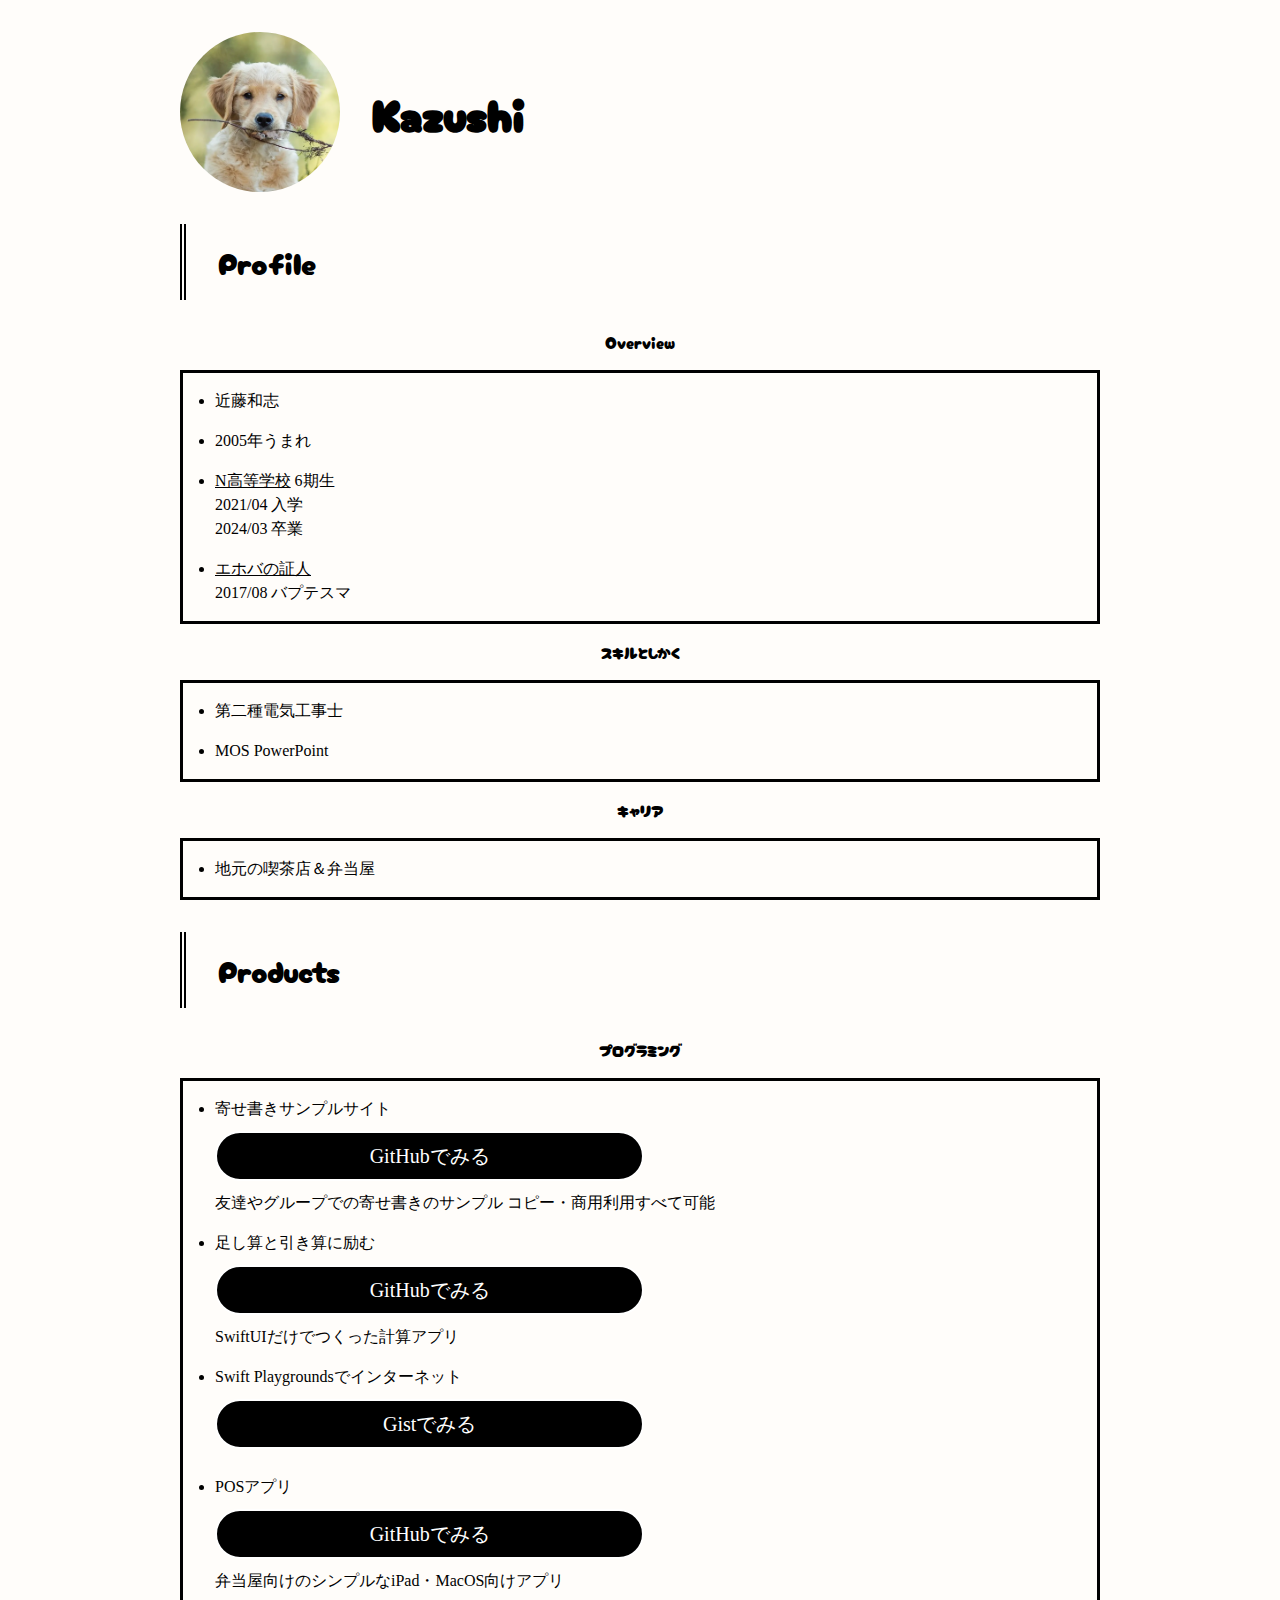
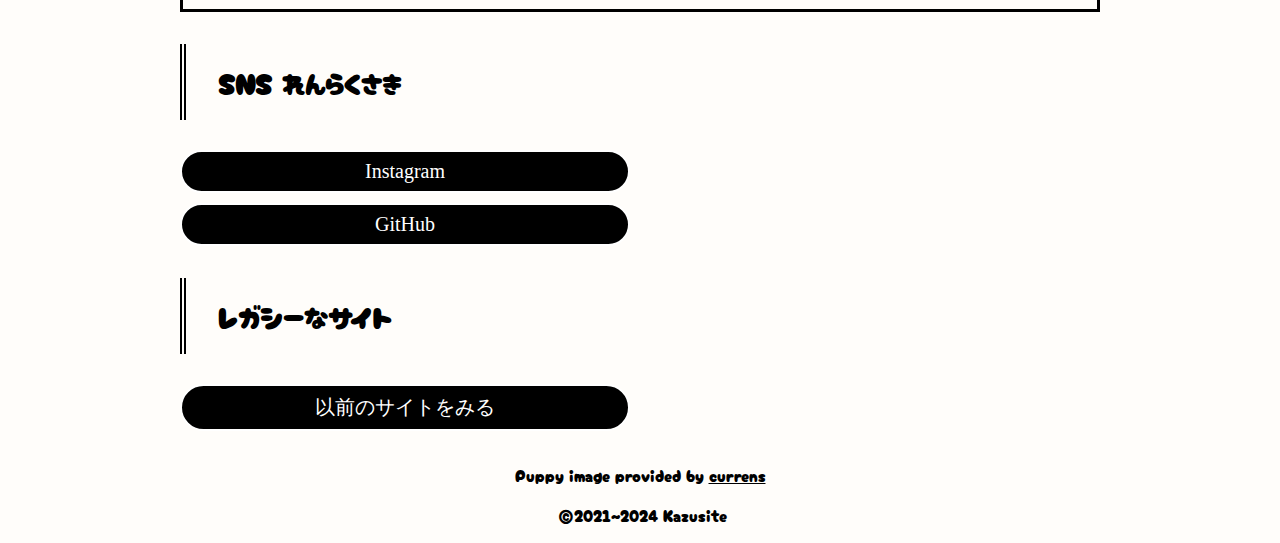
==== index.html @ f6736a59 "Update index.html" ====
<!DOCTYPE html>
<html lang="ja">

<head>
    <meta charset="UTF-8" />
    <meta name="description" content="かずしのぷろふぃーる">
    <title>Kazushi</title>
    <link rel="stylesheet" href="style.css">

    <link href="https://fonts.googleapis.com/css2?family=Cherry+Bomb+One&display=swap" rel="stylesheet">

    <meta name="viewport" content="width=device-width,initial-scale=1.0">

    <link rel="shortcut icon" type="image/x-icon" href="puppy.webp">
</head>


<header class="padding profile center">
    <img class="person" src="puppy.webp" alt="Puppy" height="160" width="160">
    <br class="br-mobile">
    <b class="nametitle center">Kazushi</b>
</header>

<body>
    <section class="padding">
        <p class="title">Profile</p>
        <p class="subtitle">Overview</p>
        <ul>
            <li>近藤和志</li>
            <li>2005年うまれ</li>
            <li><a class="plainlink" href="https://nnn.ed.jp/">N高等学校</a> 6期生<br>2021/04 入学<br>2024/03 卒業</li>
            <li><a class="plainlink" href="https://www.jw.org/">エホバの証人</a><br>2017/08 バプテスマ</li>
        </ul>
        <p class="subtitle">スキルとしかく</p>
        <ul>
            <li>第二種電気工事士</li>
            <li>MOS PowerPoint</li>
        </ul>
        <p class="subtitle">キャリア</p>
        <ul>
            <li>地元の喫茶店＆弁当屋</li>
        </ul>
    </section>

    <section class="padding">
        <p class="title">Products</p>
        <p class="subtitle">プログラミング</p>
        <ul>
            <li>寄せ書きサンプルサイト<br><a class="margin-top link githublink"
                    href="https://github.com/Kazusite/congratulations">GitHubでみる</a>友達やグループでの寄せ書きのサンプル コピー・商用利用すべて可能
            </li>
            <li>足し算と引き算に励む<br><a class="margin-top link githublink"
                    href="https://github.com/Kondo-Kazushi/Calc">GitHubでみる</a>SwiftUIだけでつくった計算アプリ</li>
            <li>Swift Playgroundsでインターネット<br><a class="margin-top link githublink"
                    href="https://gist.github.com/Kondo-Kazushi/c0a9afeef151ff16d5f1f5abfee2a293">Gistでみる</a></li>
            <li>POSアプリ<br><a class="margin-top link githublink"
                    href="https://github.com/Kondo-Kazushi/POS/tree/main">GitHubでみる</a>弁当屋向けのシンプルなiPad・MacOS向けアプリ
            </li>
        </ul>
    </section>

    <section class="padding">
        <p class="title">SNS れんらくさき</p>
        <a class="link instalink" href="https://www.instagram.com/kazu.120n">Instagram</a>
        <a class="link githublink" href="https://github.com/Kondo-Kazushi">GitHub</a>
    </section>

    <section class="padding">
        <p class="title">レガシーなサイト</p>
        <a class="link legacylink" href="https://kazusite.github.io/mypage">以前のサイトをみる</a>
    </section>

</body>

<footer class="center">
    <p>Puppy image provided by <a class="plainlink" href="https://pixabay.com/ja/users/currens-302891/">currens</a></p>
    <p>&nbsp;&copy;2021~2024&nbsp;Kazusite</p>
</footer>

</html>
---- style.css ----
/*root*/

:root {
    font-family: 'Cherry Bomb One';
}

/* 文字の場所 */
.center {
    text-align: center;
}

/* Theme */
/* Dark */
@media (prefers-color-scheme: dark) {
    :root {
        background-color: #000b1c;
        color: #fff;
    }

    a.link {
        color: black;
        background-color: white;
        border: 2px solid black;
    }

    ul {
        border: solid 3px white;
    }

    .plainlink {
        color: white;
    }

}

/* Light */
@media (prefers-color-scheme: light) {
    :root {
        background-color: #fffdfa;
    }

    a.link {
        color: white;
        background-color: black;
        border: 2px solid white;
    }

    ul {
        border: solid 3px black;
    }

    .plainlink {
        color: black;
    }
}

/*プロフィール画像*/

.person {
    border-radius: 50%;
    max-height: 160px;
    max-width: 160px;
}

.nametitle {
    font-size: 45px;
    font-family: 'Cherry Bomb One', cursive;
    transition: 0.35s;
}

/*プロフィールの箇条書き*/

ul {
    padding: 0.5em 0.5em 0.5em 2em;
    font-family: "ヒラギノ丸ゴ ProN";
    transition: 0.35s;
}

ul li {
    line-height: 1.5;
    padding: 0.5em 0;
}

/* バカでかい */

@media screen and (min-width: 1000px) {
    :root {
        margin: auto;
        max-width: 1000px;
    }

}

/*レスポンシブ画面対応*/
/* PC */

@media screen and (min-width: 500px) {

    .person:hover {
        transform: scale(1.05);
    }

    .person {
        transition: 0.35s;
    }

    .nametitle:hover {
        transform: scale(1.1);
    }

    .padding {
        margin: 2rem;
    }

    .profile {
        display: flex;
        align-items: center;
        gap: 2em;
    }

    .br-mobile {
        display: none;
    }

    .link {
        max-width: 45%;
    }

    /* PCのTheme対応 */
    @media (prefers-color-scheme: dark) {
        a.githublink:hover {
            color: white;
            background: black;
            border: 2px solid white;
        }

        a.instalink:hover {
            color: white;
            background: #d6249f;
            background: -webkit-linear-gradient(45deg, #fdf497 0%, #fdf497 5%, #fd5949 45%, #d6249f 60%, #285aeb 90%);
            background: linear-gradient(45deg, #fdf497 0%, #fdf497 5%, #fd5949 45%, #d6249f 60%, #285aeb 90%);
            border: 2px solid white;
        }

        a.legacylink:hover {
            color: white;
            background: #4169e1;
            border: 2px solid white;
        }

        .plainlink:hover {
            color: gainsboro;
        }
    }

    @media (prefers-color-scheme: light) {
        a.githublink:hover {
            color: black;
            background: white;
            border: 2px solid black;
        }

        a.instalink:hover {
            color: white;
            background: #d6249f;
            background: -webkit-linear-gradient(45deg, #fdf497 0%, #fdf497 5%, #fd5949 45%, #d6249f 60%, #285aeb 90%);
            background: linear-gradient(45deg, #fdf497 0%, #fdf497 5%, #fd5949 45%, #d6249f 60%, #285aeb 90%);
            border: 2px solid black;
        }

        a.legacylink:hover {
            color: white;
            background: #4169e1;
            border: 2px solid black;
        }

        .plainlink:hover {
            color: lightslategray;
        }
    }

    ul:hover {
        transform: scale(1.02);
    }

    .subtitle:hover {
        transform: scale(1.1);
    }
}

/* Mobile */
@media screen and (max-width: 500px) {
    .padding {
        margin: 0.5rem;
    }

    .profile {
        margin-top: 3.5rem;
    }

    .link {
        max-width: 500px;
    }
}

.title {
    padding: 1rem 2rem;
    border-left: 6px double;
    font-size: 30px;
    transition: 0.35s;
}

.subtitle {
    text-align: center;
    transition: 0.35s;
}

.link {
    padding: 0.5rem 1rem;
    border-radius: 30px;
    font-size: 20px;
    font-family: "ヒラギノ丸ゴ ProN";
    text-decoration: none;
    display: block;
    text-align: center;
    margin-top: 10px;
    margin-bottom: 10px;
}
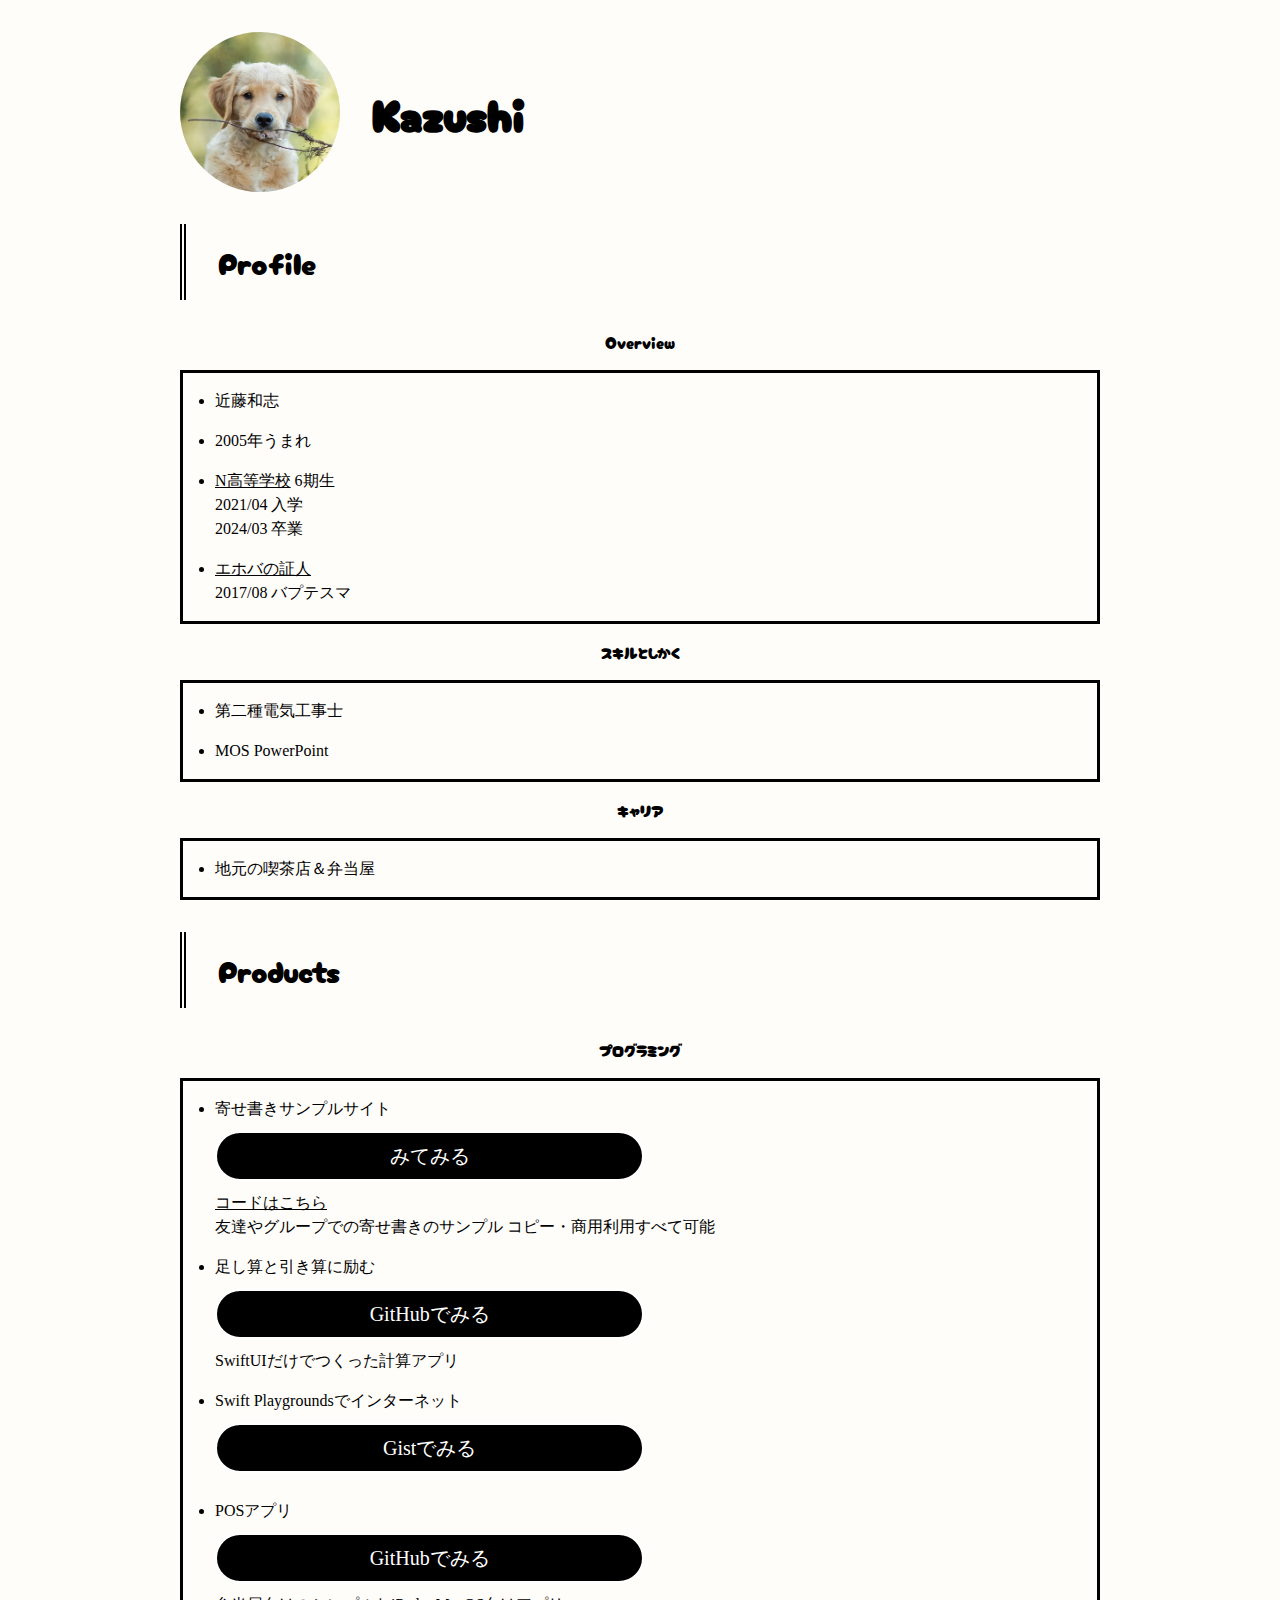
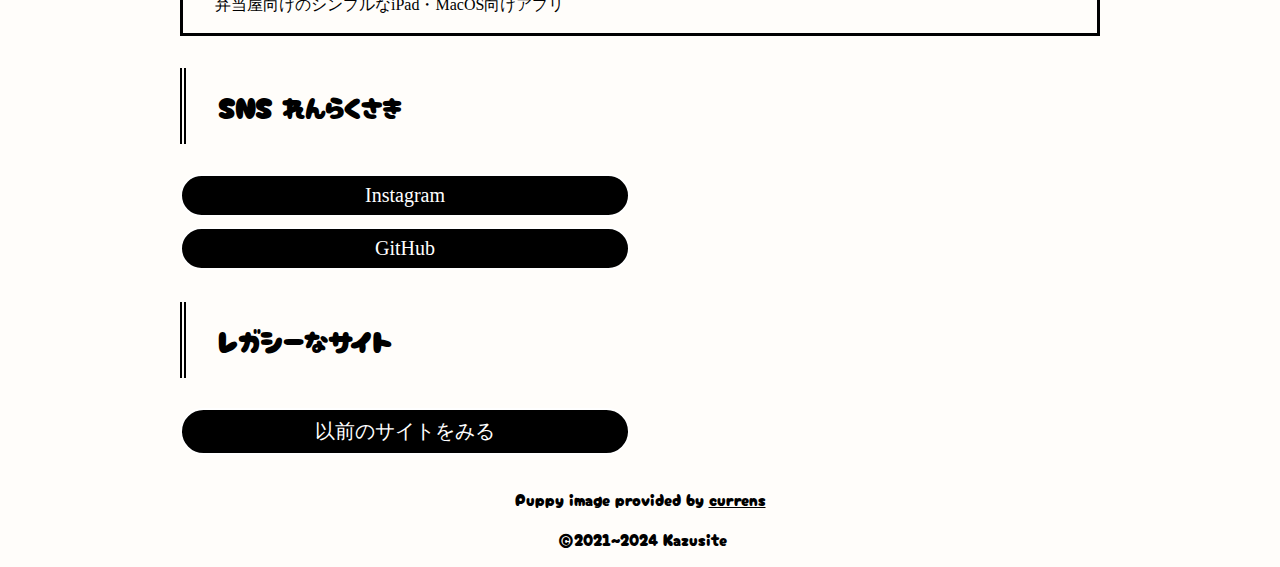
==== commit 4ec72cc5: "Update index.html" ====
--- a/index.html
+++ b/index.html
@@ -47,7 +47,7 @@
         <p class="subtitle">プログラミング</p>
         <ul>
             <li>寄せ書きサンプルサイト<br><a class="margin-top link githublink"
-                    href="https://github.com/Kazusite/congratulations">GitHubでみる</a>友達やグループでの寄せ書きのサンプル コピー・商用利用すべて可能
+                    href="https://kazusite.github.io/congratulations">みてみる</a><a class="plainlink" href="https://github.com/Kazusite/congratulations">コードはこちら</a><br>友達やグループでの寄せ書きのサンプル コピー・商用利用すべて可能
             </li>
             <li>足し算と引き算に励む<br><a class="margin-top link githublink"
                     href="https://github.com/Kondo-Kazushi/Calc">GitHubでみる</a>SwiftUIだけでつくった計算アプリ</li>
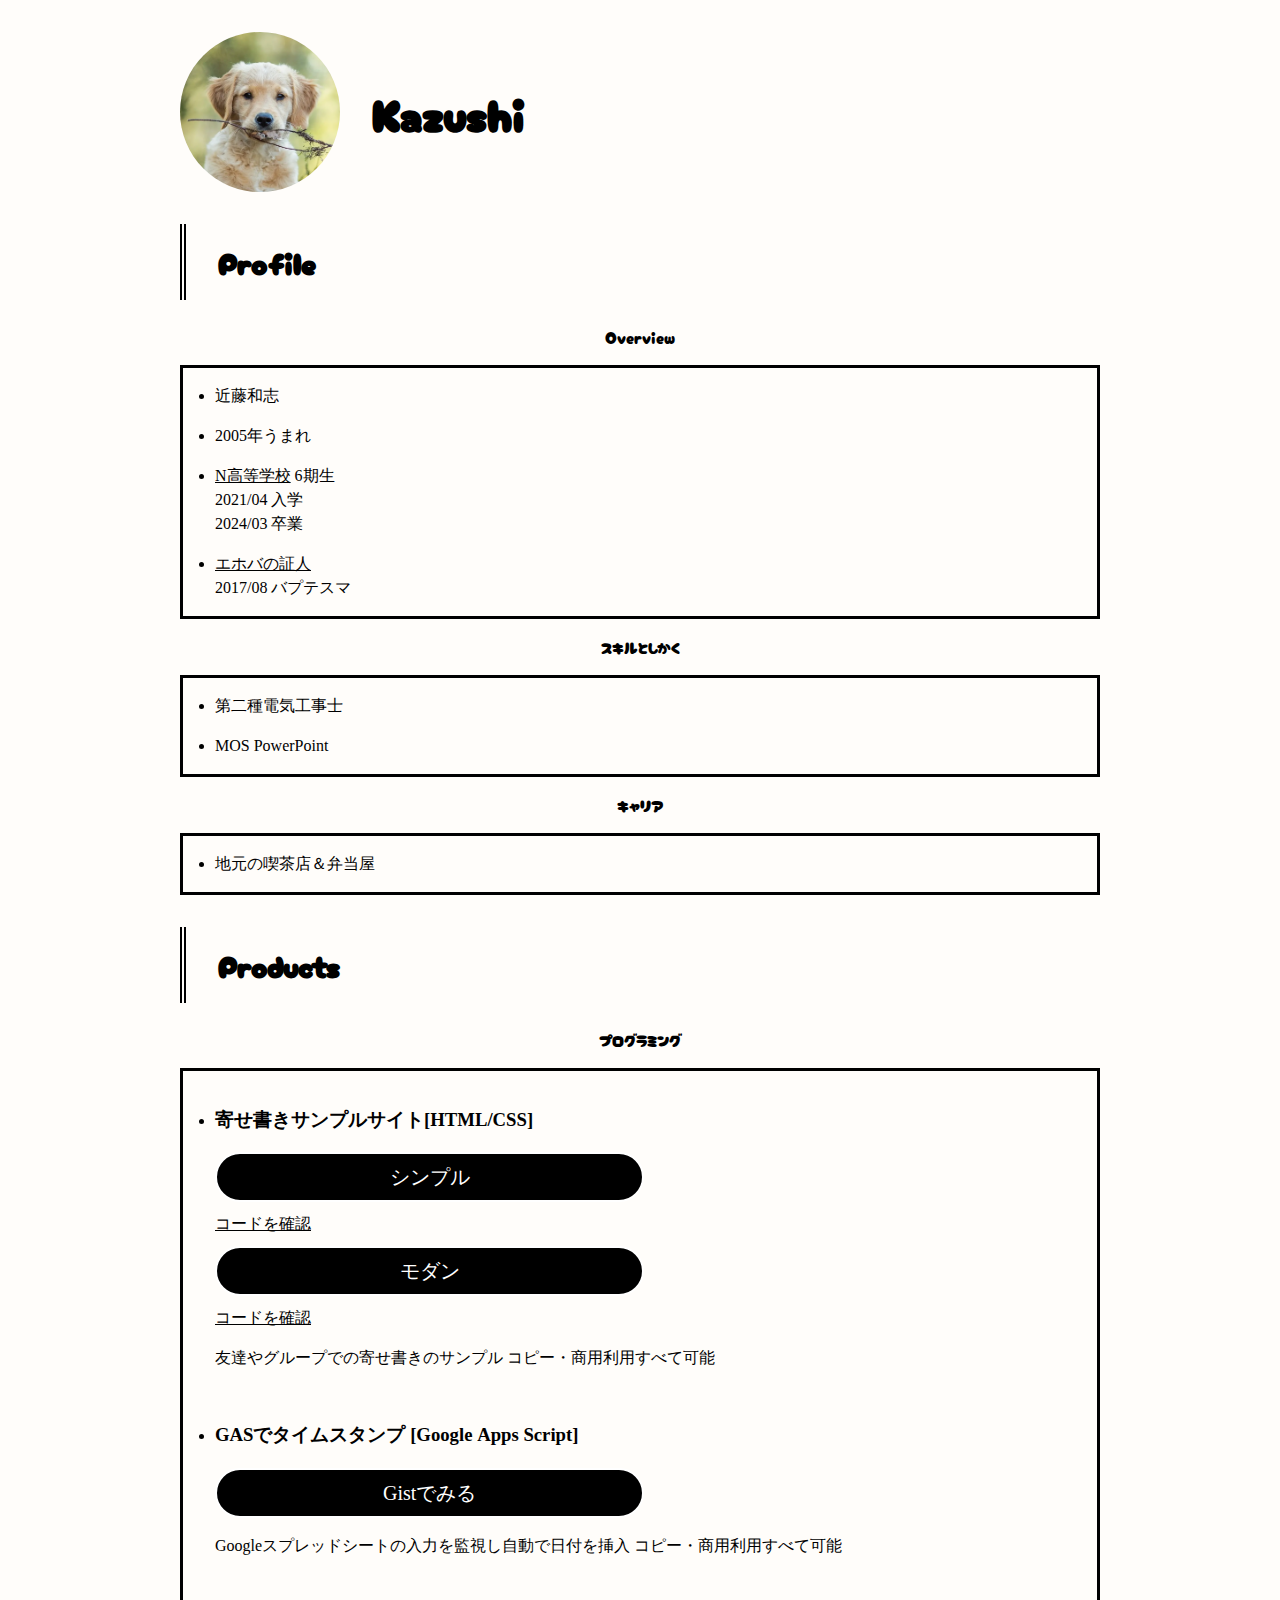
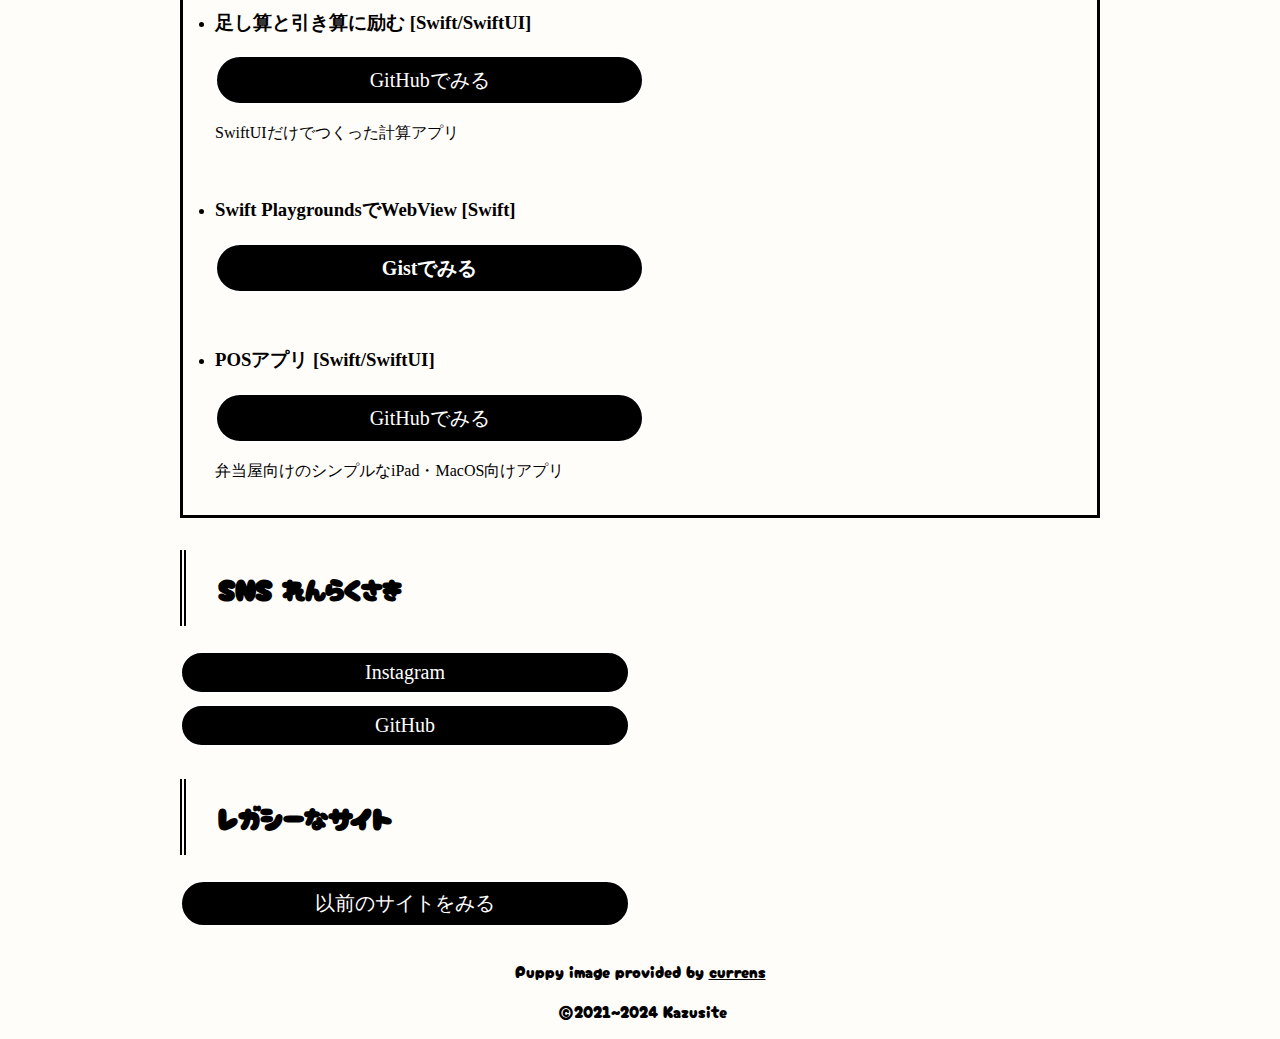
==== commit ebe9ef96: "Update index.html" ====
--- a/index.html
+++ b/index.html
@@ -14,67 +14,89 @@
     <link rel="shortcut icon" type="image/x-icon" href="puppy.webp">
 </head>
 
+<body>
+    <header class="padding profile center">
+        <img class="person" src="puppy.webp" alt="Puppy" height="160" width="160">
+        <br class="br-mobile">
+        <h1 class="nametitle center">Kazushi</h1>
+    </header>
 
-<header class="padding profile center">
-    <img class="person" src="puppy.webp" alt="Puppy" height="160" width="160">
-    <br class="br-mobile">
-    <b class="nametitle center">Kazushi</b>
-</header>
+    <main>
+        <section class="padding">
+            <h2 class="title">Profile</h2>
+            <p class="subtitle">Overview</p>
+            <ul>
+                <li>近藤和志</li>
+                <li>2005年うまれ</li>
+                <li><a class="plainlink" href="https://nnn.ed.jp/">N高等学校</a> 6期生<br>2021/04 入学<br>2024/03 卒業</li>
+                <li><a class="plainlink" href="https://www.jw.org/">エホバの証人</a><br>2017/08 バプテスマ</li>
+            </ul>
+            <p class="subtitle">スキルとしかく</p>
+            <ul>
+                <li>第二種電気工事士</li>
+                <li>MOS PowerPoint</li>
+            </ul>
+            <p class="subtitle">キャリア</p>
+            <ul>
+                <li>地元の喫茶店＆弁当屋</li>
+            </ul>
+        </section>
 
-<body>
-    <section class="padding">
-        <p class="title">Profile</p>
-        <p class="subtitle">Overview</p>
-        <ul>
-            <li>近藤和志</li>
-            <li>2005年うまれ</li>
-            <li><a class="plainlink" href="https://nnn.ed.jp/">N高等学校</a> 6期生<br>2021/04 入学<br>2024/03 卒業</li>
-            <li><a class="plainlink" href="https://www.jw.org/">エホバの証人</a><br>2017/08 バプテスマ</li>
-        </ul>
-        <p class="subtitle">スキルとしかく</p>
-        <ul>
-            <li>第二種電気工事士</li>
-            <li>MOS PowerPoint</li>
-        </ul>
-        <p class="subtitle">キャリア</p>
-        <ul>
-            <li>地元の喫茶店＆弁当屋</li>
-        </ul>
-    </section>
+        <section class="padding">
+            <h2 class="title">Products</h2>
+            <p class="subtitle">プログラミング</p>
+            <ul>
+                <li>
+                    <h3>寄せ書きサンプルサイト[HTML/CSS]</h3>
+                    <a class="margin-top link githublink" href="https://kazusite.github.io/congratulations">シンプル</a><a
+                        class="plainlink" href="https://github.com/Kazusite/congratulations">コードを確認</a>
+                    <a class="margin-top link githublink" href="https://kazusite.github.io/message01">モダン</a>
+                    <a class="plainlink" href="https://github.com/Kazusite/message01">コードを確認</a>
+                    <p>友達やグループでの寄せ書きのサンプル コピー・商用利用すべて可能</p>
+                </li>
+                <li>
+                    <h3>GASでタイムスタンプ [Google&nbsp;Apps&nbsp;Script]</h3>
+                    <a class="margin-top link githublink"
+                        href="https://gist.github.com/Kondo-Kazushi/370a2d5ffc9e5d24a54456cce3d7f80e">Gistでみる</a>
+                    <p>Googleスプレッドシートの入力を監視し自動で日付を挿入 コピー・商用利用すべて可能</p>
+                </li>
+                <li>
+                    <h3>足し算と引き算に励む [Swift/SwiftUI]</h3>
+                    <a class="margin-top link githublink" href="https://github.com/Kondo-Kazushi/Calc">GitHubでみる</a>
+                    <p>SwiftUIだけでつくった計算アプリ</p>
+                </li>
+                <li>
+                    <h3>Swift PlaygroundsでWebView [Swift]<h3>
+                            <a class="margin-top link githublink"
+                                href="https://gist.github.com/Kondo-Kazushi/c0a9afeef151ff16d5f1f5abfee2a293">Gistでみる</a>
+                </li>
+                <li>
+                    <h3>POSアプリ [Swift/SwiftUI]</h3>
+                    <a class="margin-top link githublink"
+                        href="https://github.com/Kondo-Kazushi/POS/tree/main">GitHubでみる</a>
+                    <p>弁当屋向けのシンプルなiPad・MacOS向けアプリ</p>
+                </li>
+            </ul>
+        </section>
 
-    <section class="padding">
-        <p class="title">Products</p>
-        <p class="subtitle">プログラミング</p>
-        <ul>
-            <li>寄せ書きサンプルサイト<br><a class="margin-top link githublink"
-                    href="https://kazusite.github.io/congratulations">みてみる</a><a class="plainlink" href="https://github.com/Kazusite/congratulations">コードはこちら</a><br>友達やグループでの寄せ書きのサンプル コピー・商用利用すべて可能
-            </li>
-            <li>足し算と引き算に励む<br><a class="margin-top link githublink"
-                    href="https://github.com/Kondo-Kazushi/Calc">GitHubでみる</a>SwiftUIだけでつくった計算アプリ</li>
-            <li>Swift Playgroundsでインターネット<br><a class="margin-top link githublink"
-                    href="https://gist.github.com/Kondo-Kazushi/c0a9afeef151ff16d5f1f5abfee2a293">Gistでみる</a></li>
-            <li>POSアプリ<br><a class="margin-top link githublink"
-                    href="https://github.com/Kondo-Kazushi/POS/tree/main">GitHubでみる</a>弁当屋向けのシンプルなiPad・MacOS向けアプリ
-            </li>
-        </ul>
-    </section>
+        <section class="padding">
+            <h2 class="title">SNS れんらくさき</h2>
+            <a class="link instalink" href="https://www.instagram.com/kazu.120n">Instagram</a>
+            <a class="link githublink" href="https://github.com/Kondo-Kazushi">GitHub</a>
+        </section>
 
-    <section class="padding">
-        <p class="title">SNS れんらくさき</p>
-        <a class="link instalink" href="https://www.instagram.com/kazu.120n">Instagram</a>
-        <a class="link githublink" href="https://github.com/Kondo-Kazushi">GitHub</a>
-    </section>
+        <section class="padding">
+            <h2 class="title">レガシーなサイト</h2>
+            <a class="link legacylink" href="https://kazusite.github.io/mypage">以前のサイトをみる</a>
+        </section>
+    </main>
 
-    <section class="padding">
-        <p class="title">レガシーなサイト</p>
-        <a class="link legacylink" href="https://kazusite.github.io/mypage">以前のサイトをみる</a>
-    </section>
+    <footer class="center">
+        <p>Puppy image provided by <a class="plainlink" href="https://pixabay.com/ja/users/currens-302891/">currens</a>
+        </p>
+        <p>&nbsp;&copy;2021~2024&nbsp;Kazusite</p>
+    </footer>
 
 </body>
 
-<footer class="center">
-    <p>Puppy image provided by <a class="plainlink" href="https://pixabay.com/ja/users/currens-302891/">currens</a></p>
-    <p>&nbsp;&copy;2021~2024&nbsp;Kazusite</p>
-</footer>
-
 </html>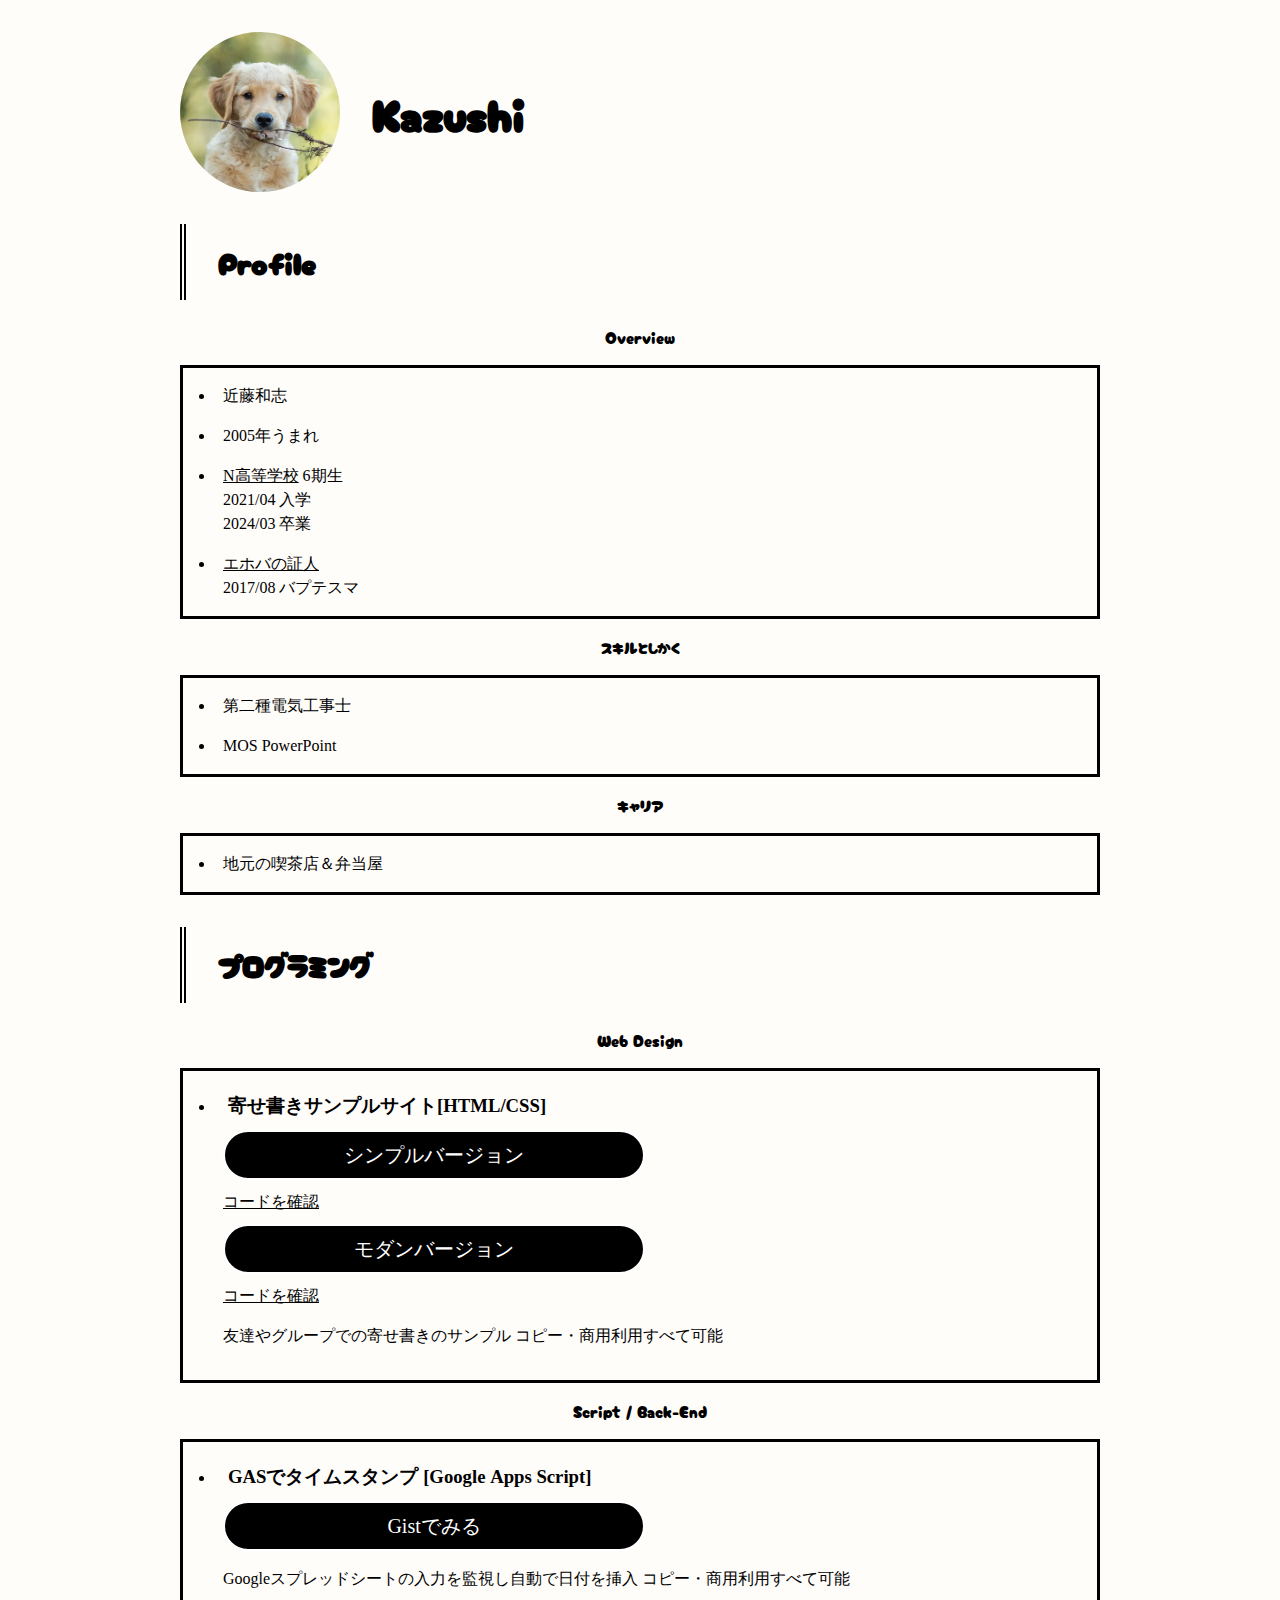
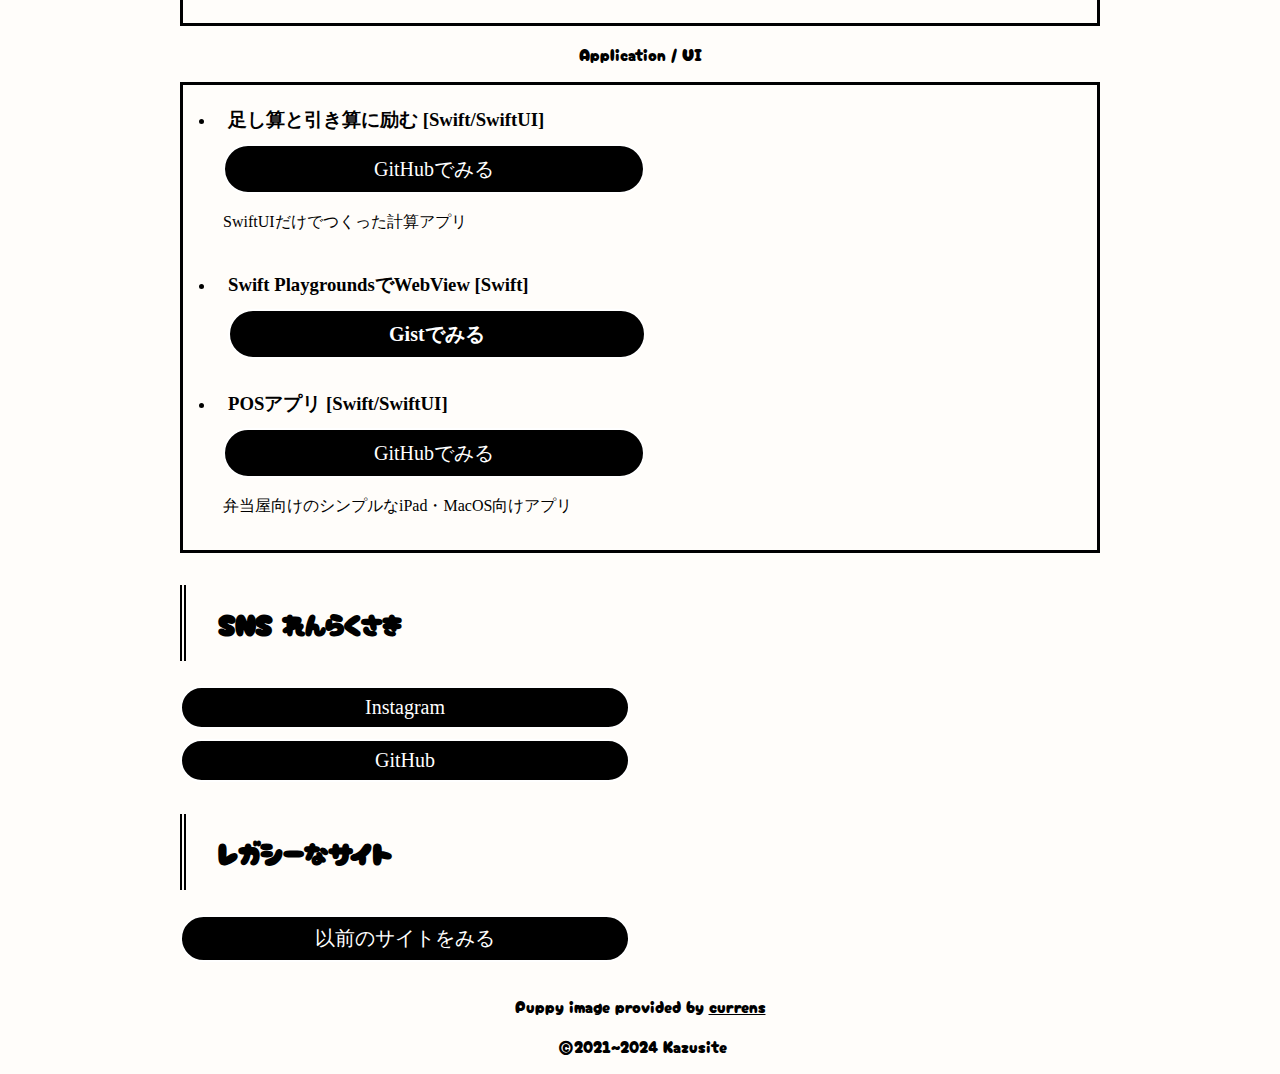
==== commit 48018001: "Update index.html" ====
--- a/index.html
+++ b/index.html
@@ -43,23 +43,29 @@
         </section>
 
         <section class="padding">
-            <h2 class="title">Products</h2>
-            <p class="subtitle">プログラミング</p>
+            <h2 class="title">プログラミング</h2>
+            <p class="subtitle">Web Design</p>
             <ul>
                 <li>
                     <h3>寄せ書きサンプルサイト[HTML/CSS]</h3>
-                    <a class="margin-top link githublink" href="https://kazusite.github.io/congratulations">シンプル</a><a
+                    <a class="margin-top link githublink" href="https://kazusite.github.io/congratulations">シンプルバージョン</a><a
                         class="plainlink" href="https://github.com/Kazusite/congratulations">コードを確認</a>
-                    <a class="margin-top link githublink" href="https://kazusite.github.io/message01">モダン</a>
-                    <a class="plainlink" href="https://github.com/Kazusite/message01">コードを確認</a>
+                    <a class="margin-top link githublink" href="https://kondo-kazushi.github.io/message01/">モダンバージョン</a>
+                    <a class="plainlink" href="https://github.com/Kondo-Kazushi/message01">コードを確認</a>
                     <p>友達やグループでの寄せ書きのサンプル コピー・商用利用すべて可能</p>
                 </li>
+            </ul>
+            <p class="subtitle">Script / Back-End</p>
+            <ul>
                 <li>
                     <h3>GASでタイムスタンプ [Google&nbsp;Apps&nbsp;Script]</h3>
                     <a class="margin-top link githublink"
                         href="https://gist.github.com/Kondo-Kazushi/370a2d5ffc9e5d24a54456cce3d7f80e">Gistでみる</a>
                     <p>Googleスプレッドシートの入力を監視し自動で日付を挿入 コピー・商用利用すべて可能</p>
                 </li>
+            </ul>
+            <p class="subtitle">Application / UI</p>
+            <ul>
                 <li>
                     <h3>足し算と引き算に励む [Swift/SwiftUI]</h3>
                     <a class="margin-top link githublink" href="https://github.com/Kondo-Kazushi/Calc">GitHubでみる</a>
--- a/style.css
+++ b/style.css
@@ -78,7 +78,11 @@
 
 ul li {
     line-height: 1.5;
-    padding: 0.5em 0;
+    padding: 0.5em 0.5em;
+}
+
+h3 {
+    margin: 5px;
 }
 
 /* バカでかい */
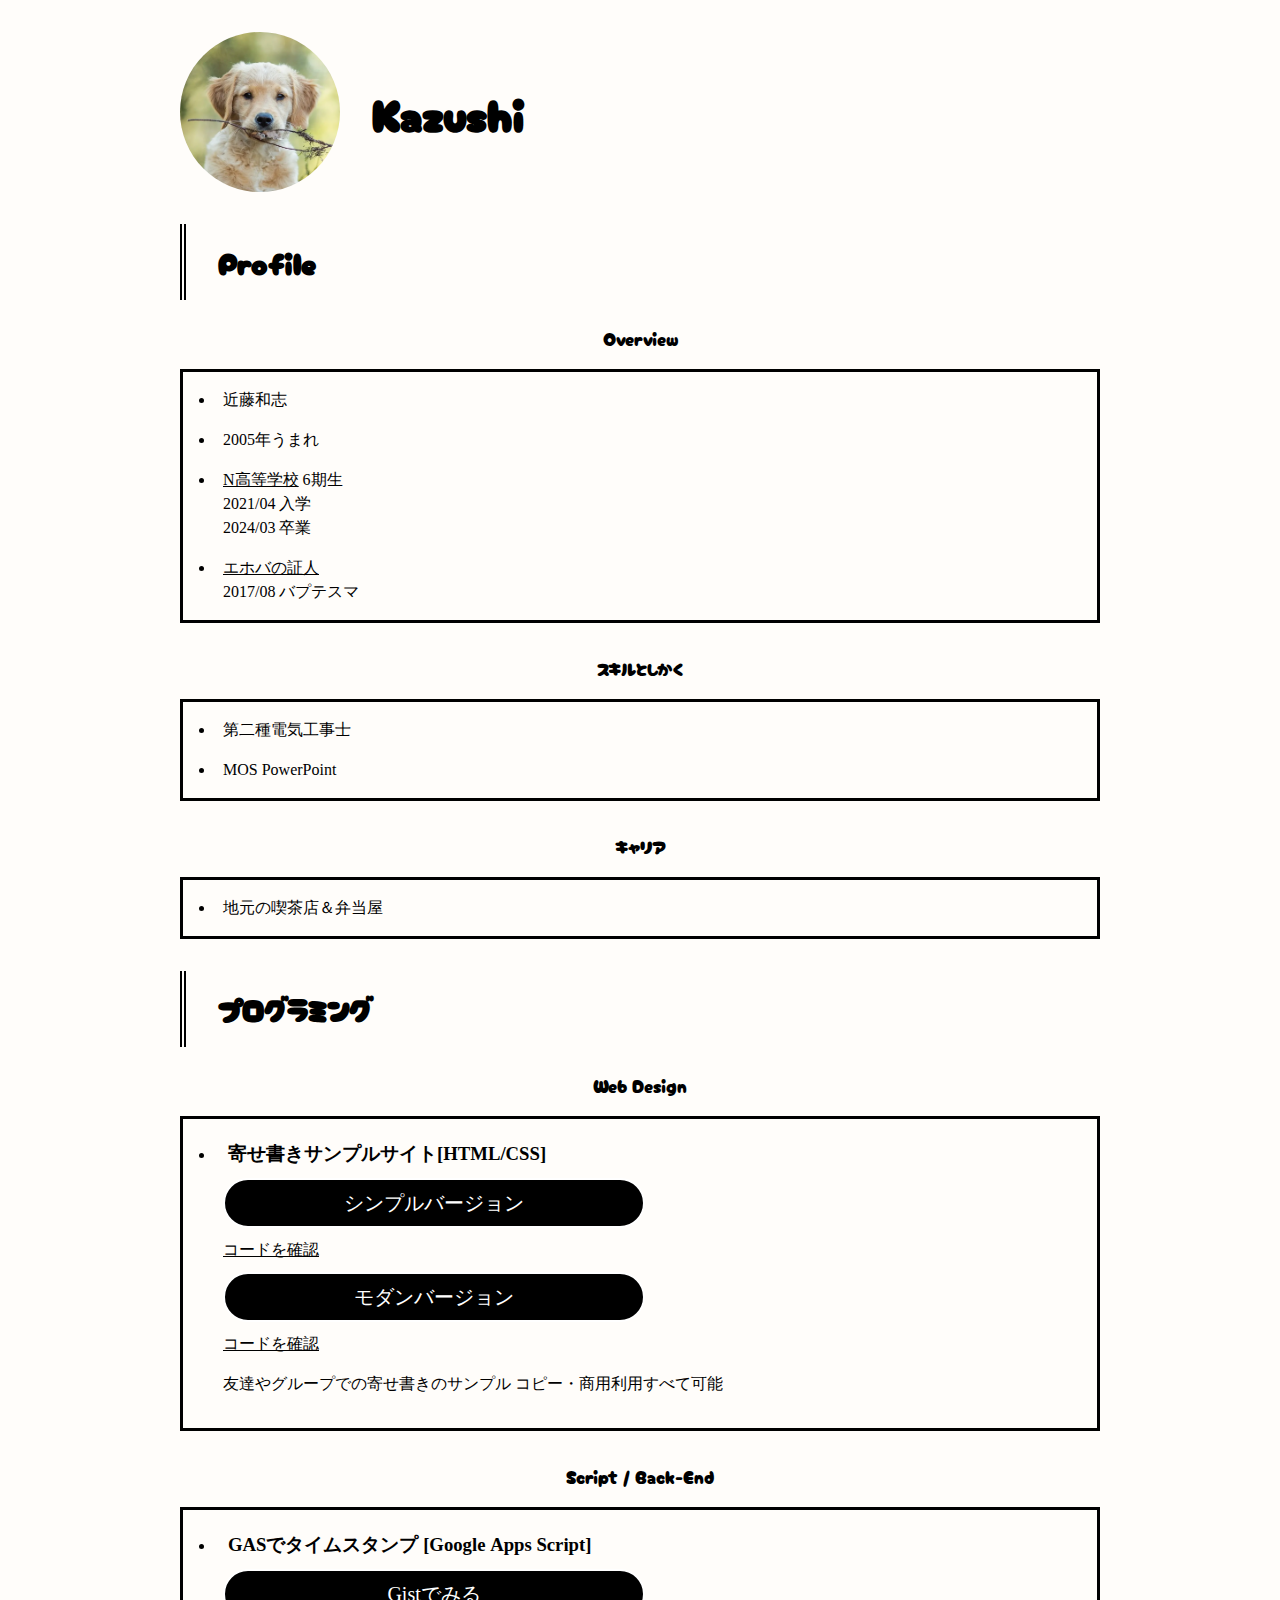
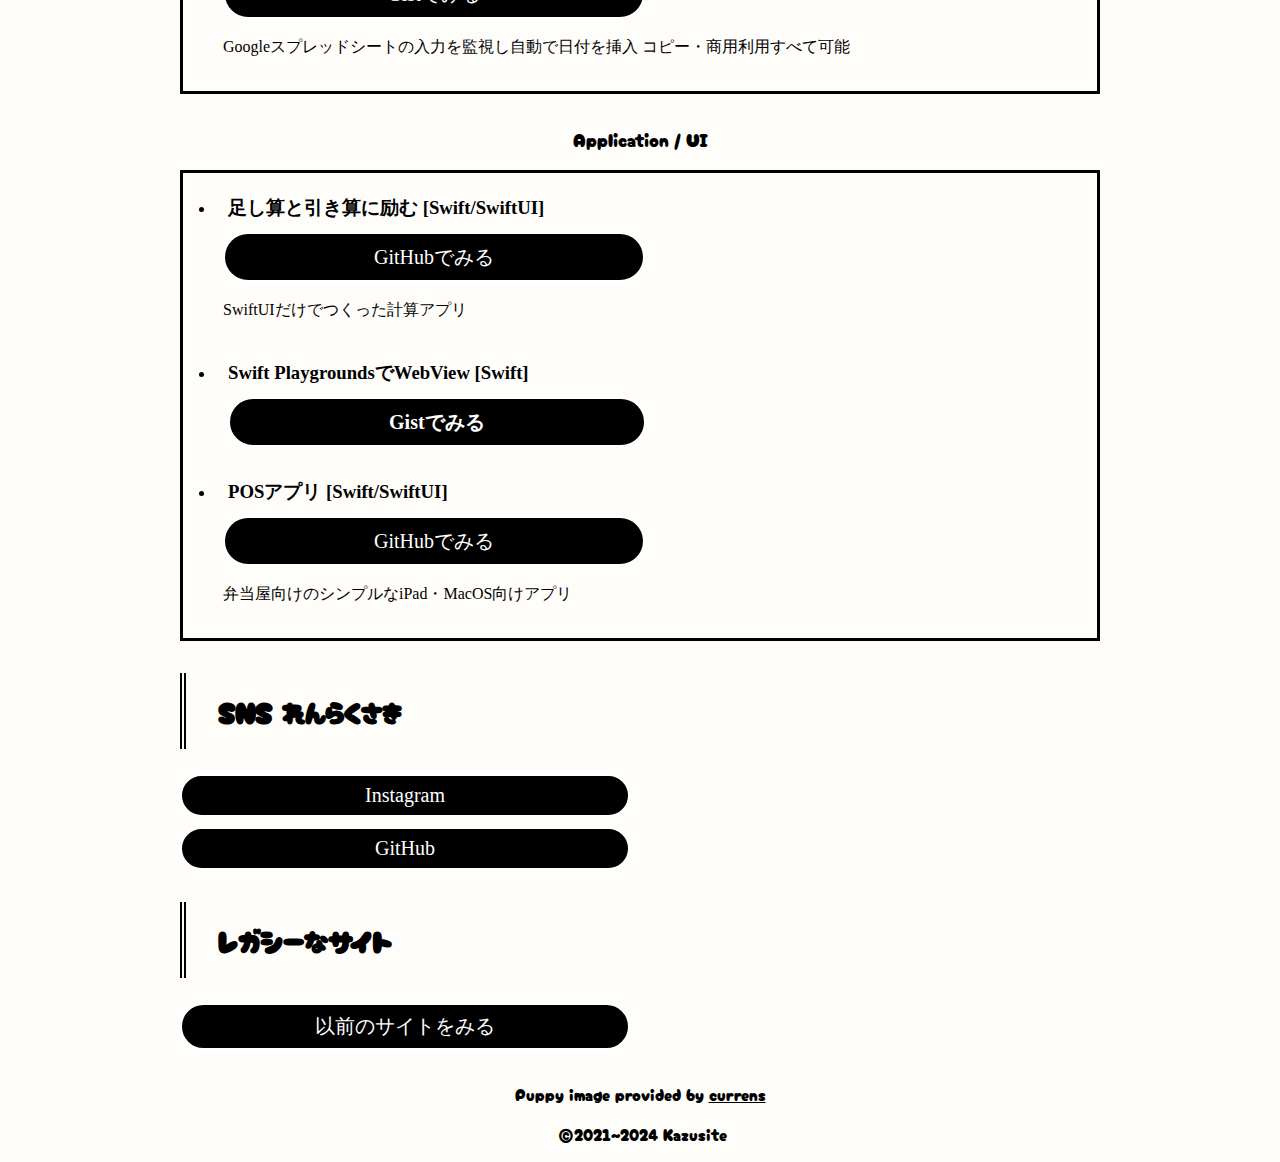
==== commit 2a73c86a: "index.html を更新" ====
--- a/index.html
+++ b/index.html
@@ -79,7 +79,7 @@
                 <li>
                     <h3>POSアプリ [Swift/SwiftUI]</h3>
                     <a class="margin-top link githublink"
-                        href="https://github.com/Kondo-Kazushi/POS/tree/main">GitHubでみる</a>
+                        href="https://github.com/Kondo-Kazushi/POS">GitHubでみる</a>
                     <p>弁当屋向けのシンプルなiPad・MacOS向けアプリ</p>
                 </li>
             </ul>
--- a/style.css
+++ b/style.css
@@ -71,6 +71,7 @@
 /*プロフィールの箇条書き*/
 
 ul {
+    margin-bottom: 2rem;
     padding: 0.5em 0.5em 0.5em 2em;
     font-family: "ヒラギノ丸ゴ ProN";
     transition: 0.35s;
@@ -215,6 +216,7 @@
 }
 
 .subtitle {
+    font-size: large;
     text-align: center;
     transition: 0.35s;
 }
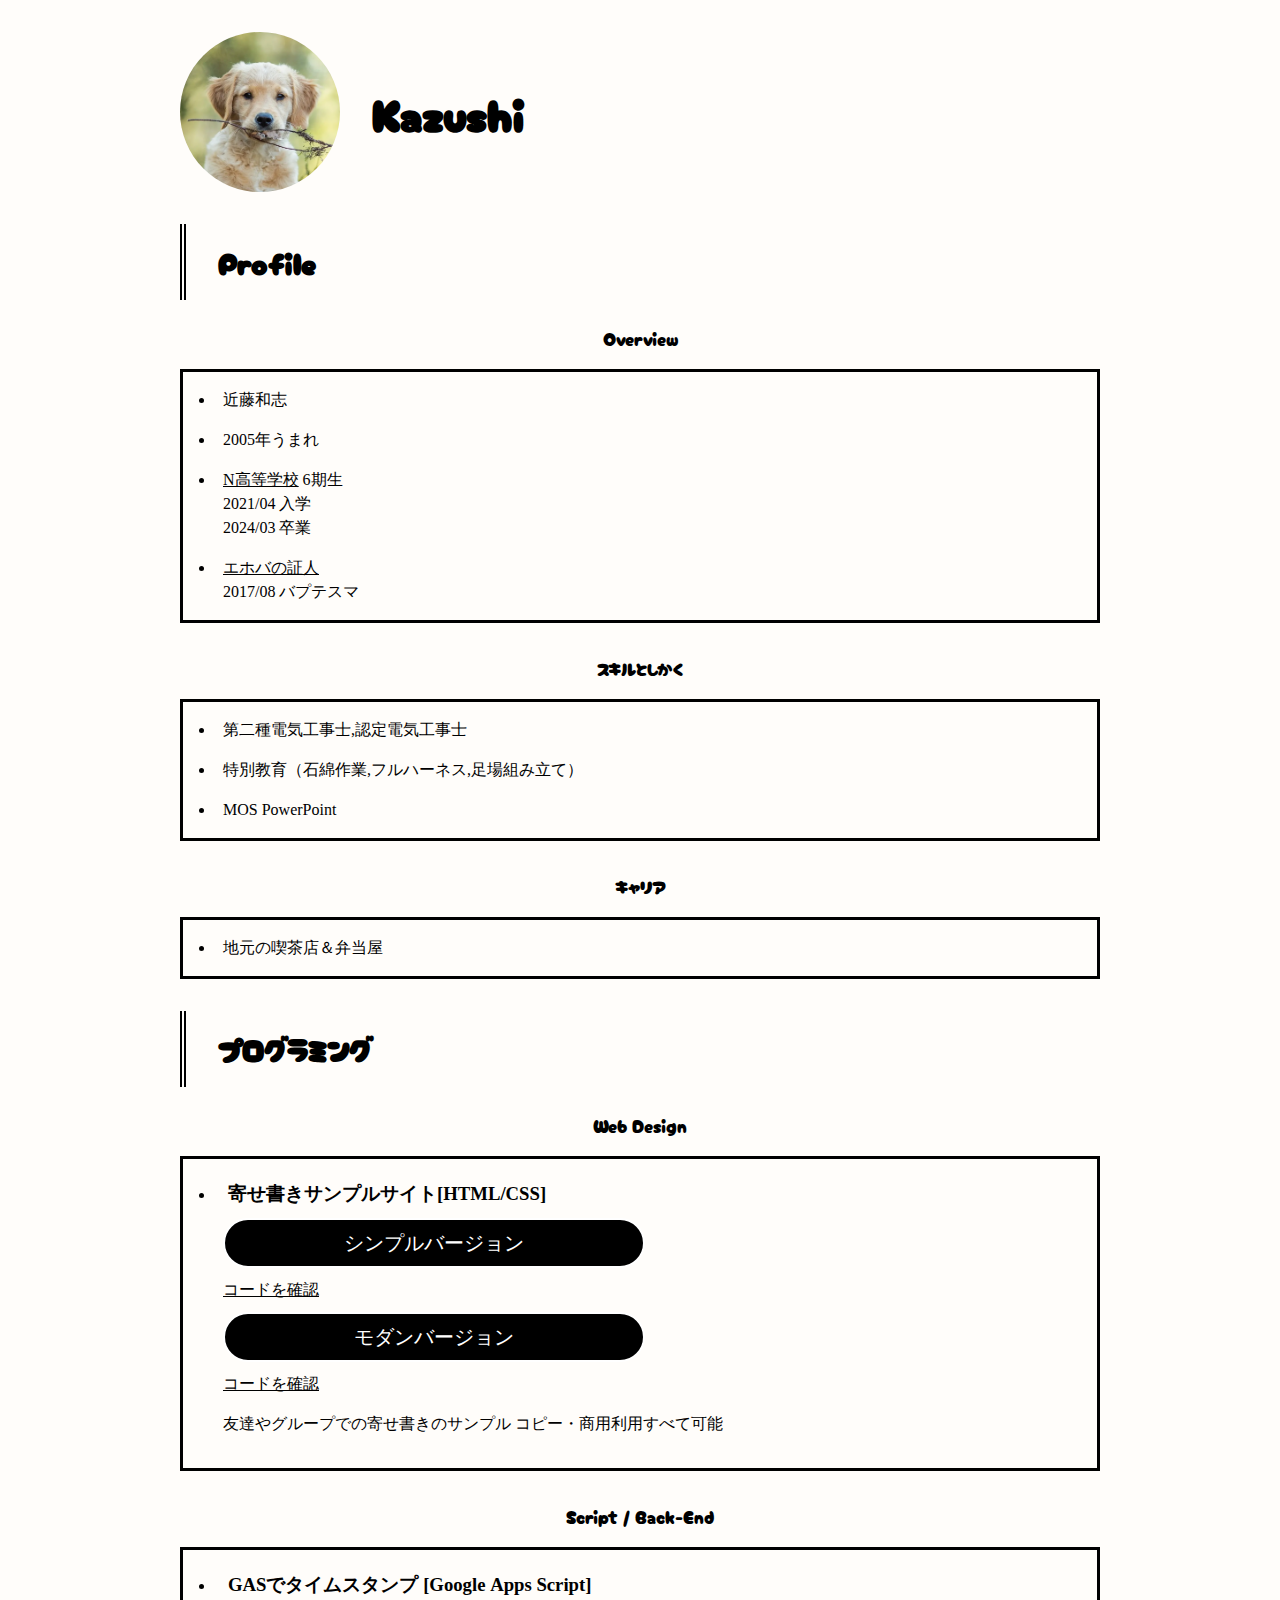
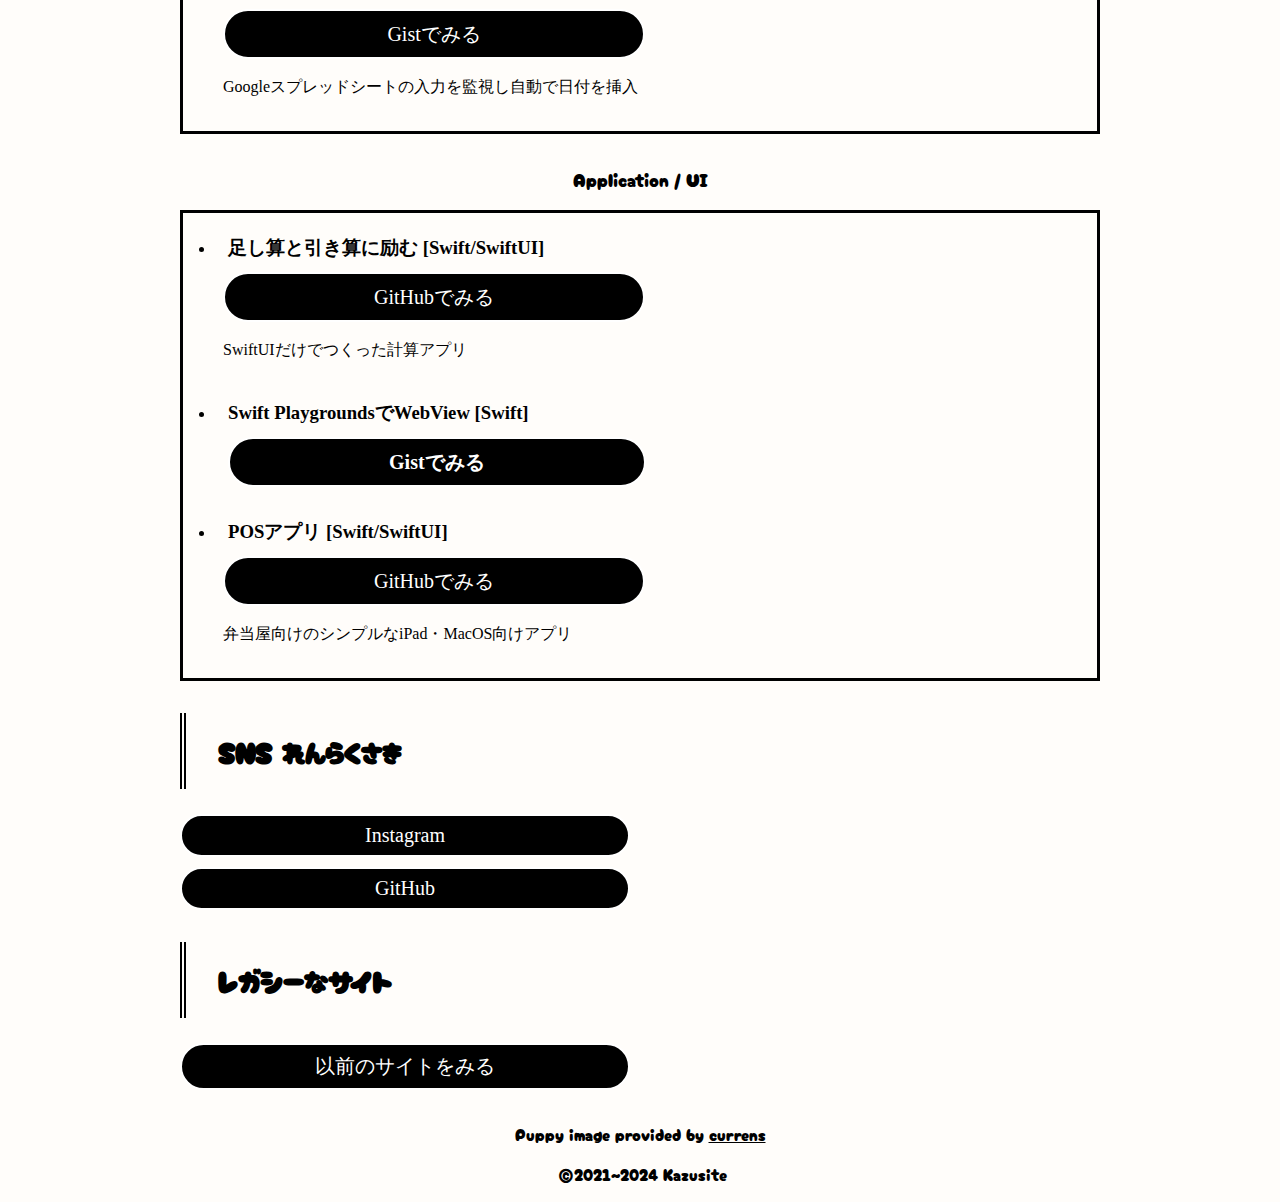
==== commit 365ad6da: "Update index.html" ====
--- a/index.html
+++ b/index.html
@@ -33,7 +33,8 @@
             </ul>
             <p class="subtitle">スキルとしかく</p>
             <ul>
-                <li>第二種電気工事士</li>
+                <li>第二種電気工事士,認定電気工事士</li>
+                <li>特別教育（石綿作業,フルハーネス,足場組み立て）</li>
                 <li>MOS PowerPoint</li>
             </ul>
             <p class="subtitle">キャリア</p>
@@ -61,7 +62,7 @@
                     <h3>GASでタイムスタンプ [Google&nbsp;Apps&nbsp;Script]</h3>
                     <a class="margin-top link githublink"
                         href="https://gist.github.com/Kondo-Kazushi/370a2d5ffc9e5d24a54456cce3d7f80e">Gistでみる</a>
-                    <p>Googleスプレッドシートの入力を監視し自動で日付を挿入 コピー・商用利用すべて可能</p>
+                    <p>Googleスプレッドシートの入力を監視し自動で日付を挿入</p>
                 </li>
             </ul>
             <p class="subtitle">Application / UI</p>
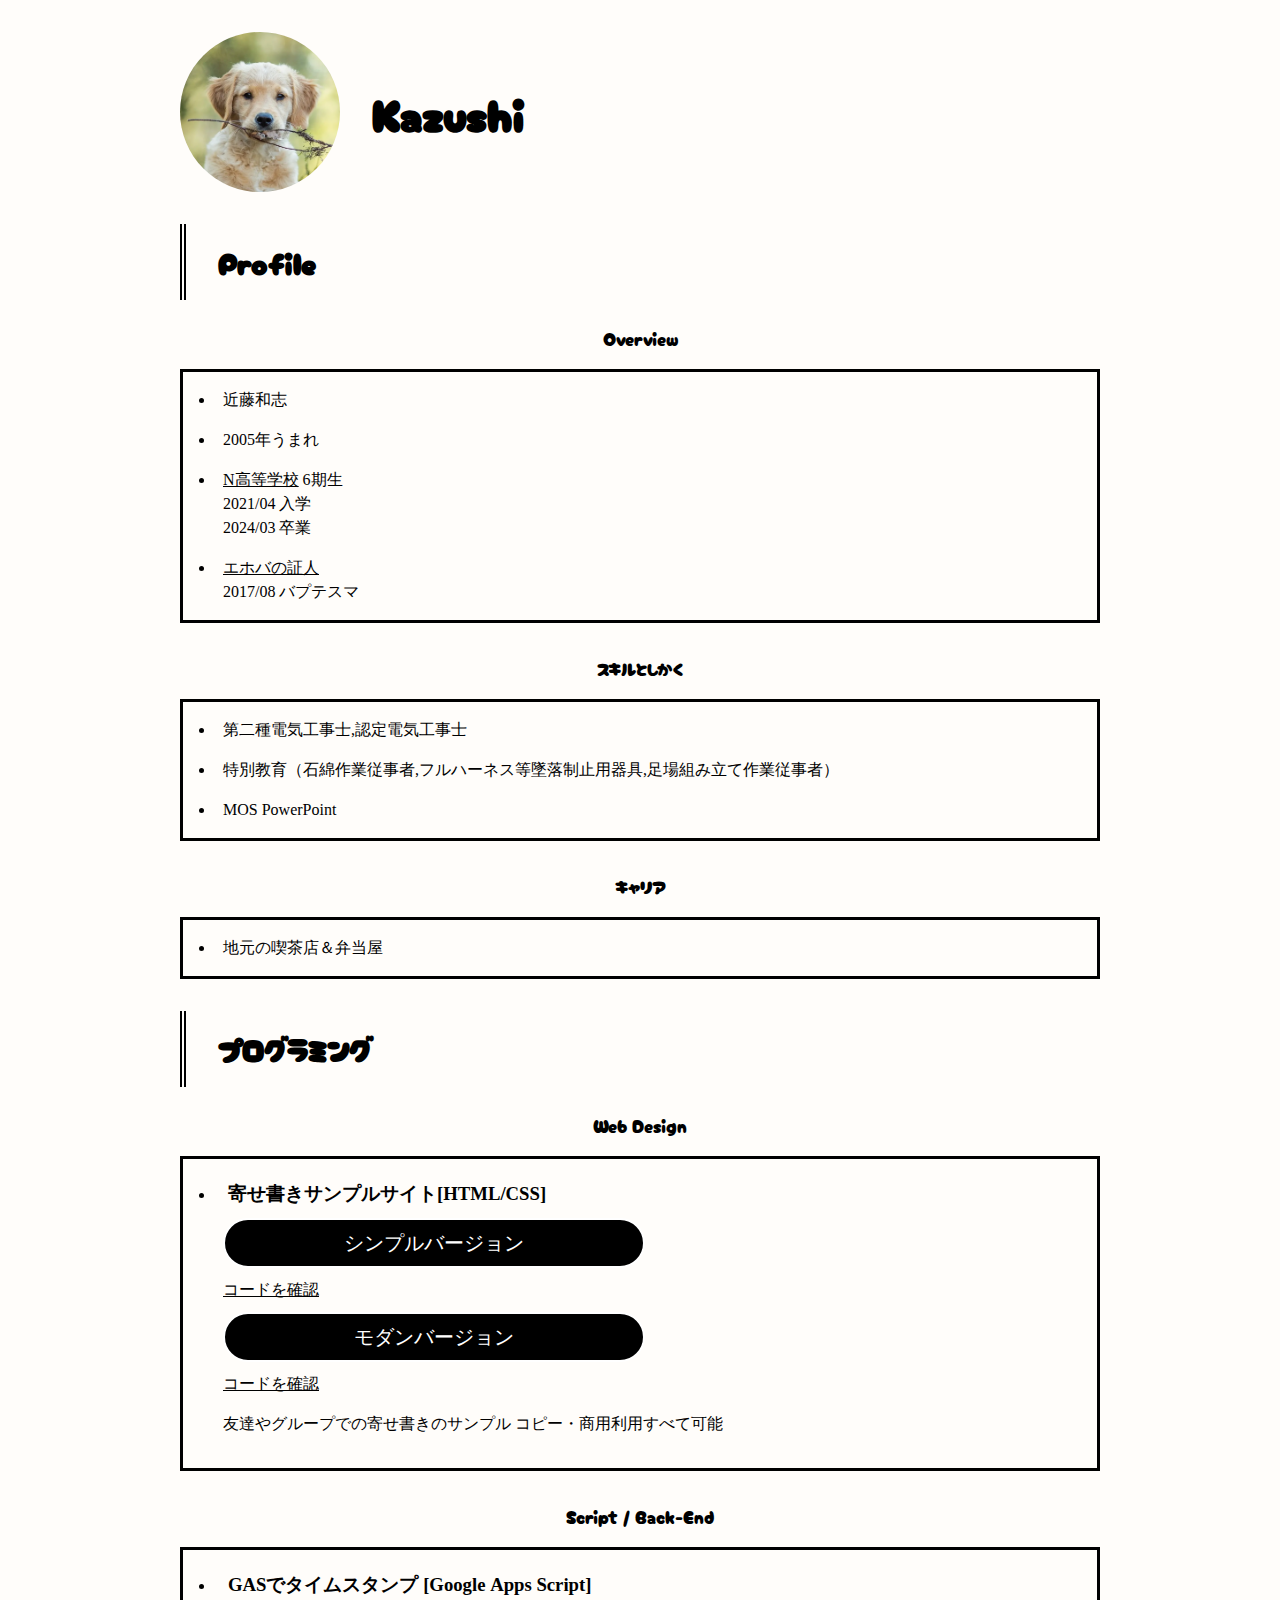
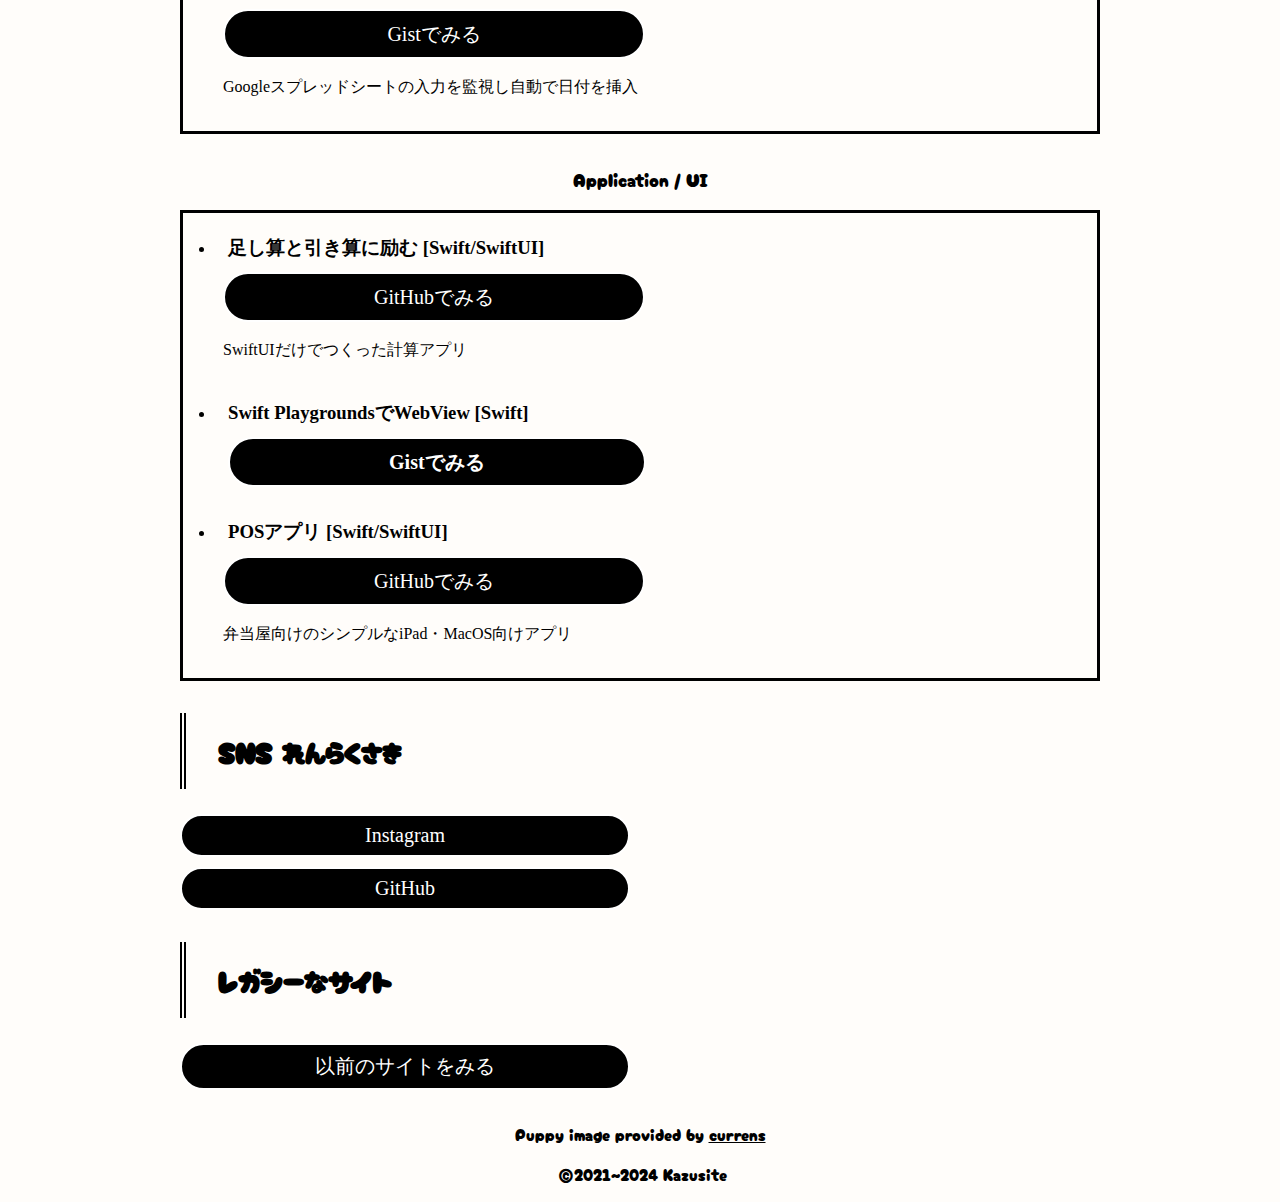
==== commit 6243d329: "Update index.html" ====
--- a/index.html
+++ b/index.html
@@ -34,7 +34,7 @@
             <p class="subtitle">スキルとしかく</p>
             <ul>
                 <li>第二種電気工事士,認定電気工事士</li>
-                <li>特別教育（石綿作業,フルハーネス,足場組み立て）</li>
+                <li>特別教育（石綿作業従事者,フルハーネス等墜落制止用器具,足場組み立て作業従事者）</li>
                 <li>MOS PowerPoint</li>
             </ul>
             <p class="subtitle">キャリア</p>
